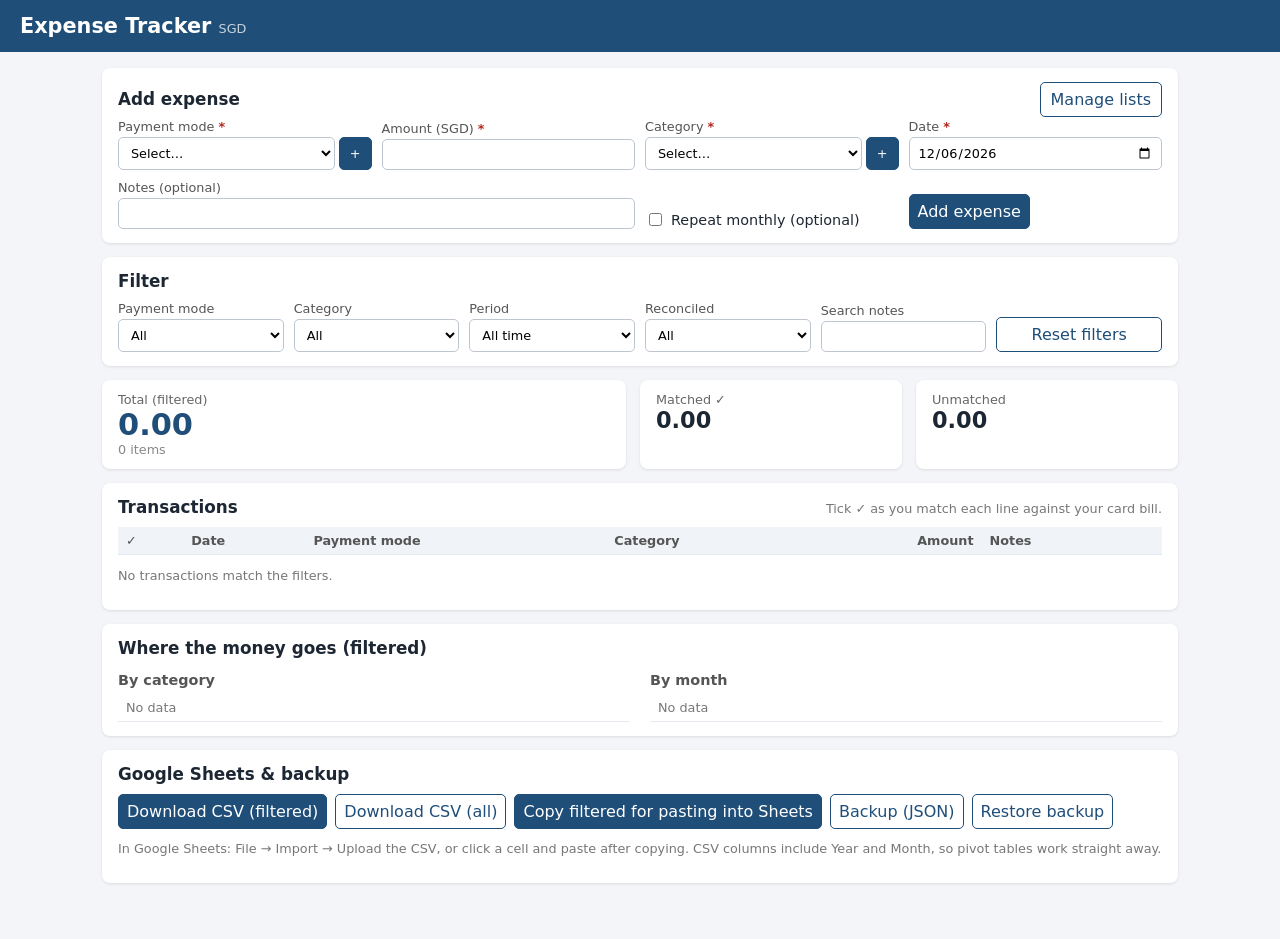
==== index.html @ 56cbfa38 "Initial version of expense tracker Plain HTML/CSS/JS app: add, edit and delete expenses, monthly rec" ====
<!DOCTYPE html>
<html lang="en">
<head>
<meta charset="UTF-8">
<meta name="viewport" content="width=device-width, initial-scale=1">
<title>Expense Tracker</title>
<link rel="stylesheet" href="style.css">
</head>
<body>
<header>
  <h1>Expense Tracker <small>SGD</small></h1>
</header>

<main>
  <!-- Add / edit form -->
  <section class="card">
    <div class="rowhead">
      <h2 id="formTitle">Add expense</h2>
      <button type="button" class="secondary small" id="manageToggle" aria-expanded="false">Manage lists</button>
    </div>
    <form id="expenseForm">
      <input type="hidden" id="editId">
      <label><span>Payment mode <b class="req">*</b></span>
        <span class="inline">
          <select id="fMode" required></select>
          <button type="button" class="small" id="addModeBtn" title="Add a payment mode, e.g. a specific credit card">+</button>
        </span>
      </label>
      <label><span>Amount (SGD) <b class="req">*</b></span>
        <input type="number" id="fAmount" step="0.01" min="0.01" inputmode="decimal" required>
      </label>
      <label><span>Category <b class="req">*</b></span>
        <span class="inline">
          <select id="fCategory" required></select>
          <button type="button" class="small" id="addCatBtn" title="Add a category">+</button>
        </span>
      </label>
      <label><span>Date <b class="req">*</b></span>
        <input type="date" id="fDate" required>
      </label>
      <label class="wide">Notes (optional)
        <input type="text" id="fNotes" maxlength="200">
      </label>
      <label class="check">
        <input type="checkbox" id="fRecurring"> Repeat monthly (optional)
      </label>
      <div class="actions">
        <button type="submit" id="saveBtn">Add expense</button>
        <button type="button" id="cancelBtn" class="secondary" hidden>Cancel edit</button>
      </div>
    </form>
  </section>

  <!-- Filters -->
  <section class="card">
    <h2>Filter</h2>
    <div class="filters">
      <label>Payment mode <select id="xMode"></select></label>
      <label>Category <select id="xCategory"></select></label>
      <label>Period
        <select id="xPeriod">
          <option value="all">All time</option>
          <option value="month">Month</option>
          <option value="year">Year</option>
          <option value="range">Custom date range</option>
        </select>
      </label>
      <label id="boxMonth" hidden>Month <input type="month" id="xMonth"></label>
      <label id="boxYear" hidden>Year <input type="number" id="xYear" min="2000" max="2100"></label>
      <label id="boxFrom" hidden>From <input type="date" id="xFrom"></label>
      <label id="boxTo" hidden>To <input type="date" id="xTo"></label>
      <label>Reconciled
        <select id="xRec">
          <option value="all">All</option>
          <option value="yes">Matched only</option>
          <option value="no">Unmatched only</option>
        </select>
      </label>
      <label>Search notes <input type="text" id="xText"></label>
      <button type="button" class="secondary" id="resetBtn">Reset filters</button>
    </div>
  </section>

  <!-- Totals -->
  <section class="totals">
    <div class="total big"><span>Total (filtered)</span><strong id="tTotal">0.00</strong><em id="tCount">0 items</em></div>
    <div class="total"><span>Matched ✓</span><strong id="tMatched">0.00</strong></div>
    <div class="total"><span>Unmatched</span><strong id="tUnmatched">0.00</strong></div>
  </section>

  <!-- Transactions -->
  <section class="card">
    <div class="rowhead">
      <h2>Transactions</h2>
      <span class="hint">Tick ✓ as you match each line against your card bill.</span>
    </div>
    <div class="tablewrap">
      <table id="txTable">
        <thead>
          <tr>
            <th title="Matched with statement">✓</th>
            <th>Date</th><th>Payment mode</th><th>Category</th>
            <th class="num">Amount</th><th>Notes</th><th></th>
          </tr>
        </thead>
        <tbody></tbody>
      </table>
    </div>
    <p id="emptyMsg" class="hint" hidden>No transactions match the filters.</p>
  </section>

  <!-- Analysis -->
  <section class="card">
    <h2>Where the money goes (filtered)</h2>
    <div class="two">
      <div>
        <h3>By category</h3>
        <table id="catTable"><tbody></tbody></table>
      </div>
      <div>
        <h3>By month</h3>
        <table id="monthTable"><tbody></tbody></table>
      </div>
    </div>
  </section>

  <!-- Manage lists -->
  <section class="card" id="manageSection" hidden>
    <div class="rowhead">
      <h2>Manage payment modes &amp; categories</h2>
      <button type="button" class="secondary small" id="manageClose">Close</button>
    </div>
    <p class="hint">Renaming also updates all existing transactions. A name can be deleted only when no transaction uses it.</p>
    <div class="two">
      <div><h3>Payment modes</h3><ul class="manage" id="manageModes"></ul></div>
      <div><h3>Categories</h3><ul class="manage" id="manageCats"></ul></div>
    </div>
  </section>

  <!-- Data tools -->
  <section class="card">
    <h2>Google Sheets &amp; backup</h2>
    <div class="actions">
      <button type="button" id="csvFiltered">Download CSV (filtered)</button>
      <button type="button" id="csvAll" class="secondary">Download CSV (all)</button>
      <button type="button" id="copyBtn">Copy filtered for pasting into Sheets</button>
      <button type="button" id="backupBtn" class="secondary">Backup (JSON)</button>
      <button type="button" id="restoreBtn" class="secondary">Restore backup</button>
      <input type="file" id="restoreFile" accept=".json" hidden>
    </div>
    <p class="hint">In Google Sheets: File → Import → Upload the CSV, or click a cell and paste after copying.
      CSV columns include Year and Month, so pivot tables work straight away.</p>
  </section>
</main>

<div id="toast" hidden></div>
<script src="app.js"></script>
</body>
</html>
---- style.css ----
* { box-sizing: border-box; }
[hidden] { display: none !important; }
body { margin: 0; font-family: system-ui, Segoe UI, Arial, sans-serif; background: #f3f5f8; color: #1d2733; }
header { background: #1f4e79; color: #fff; padding: 14px 20px; }
header h1 { margin: 0; font-size: 1.3rem; }
header small { font-weight: normal; opacity: .75; font-size: .8rem; }
main { max-width: 1100px; margin: 16px auto; padding: 0 12px 40px; display: grid; gap: 14px; }
.card { background: #fff; border-radius: 8px; padding: 14px 16px; box-shadow: 0 1px 3px rgba(0,0,0,.1); }
h2 { margin: 0 0 10px; font-size: 1.05rem; }
h3 { margin: 4px 0 6px; font-size: .9rem; color: #555; }
label { display: flex; flex-direction: column; font-size: .8rem; color: #555; gap: 3px; }
input, select, button { font: inherit; padding: 7px 8px; border: 1px solid #bcc5d0; border-radius: 5px; background: #fff; }
button { cursor: pointer; background: #1f4e79; color: #fff; border-color: #1f4e79; }
button:hover { filter: brightness(1.15); }
button.secondary { background: #fff; color: #1f4e79; }
button.small { padding: 7px 10px; }
.inline { display: flex; gap: 4px; }
.inline select { flex: 1; min-width: 0; }
#expenseForm { display: grid; grid-template-columns: repeat(auto-fit, minmax(170px, 1fr)); gap: 10px; align-items: end; }
#expenseForm .wide { grid-column: span 2; }
label.check { flex-direction: row; align-items: center; gap: 6px; font-size: .9rem; color: #1d2733; }
.actions { display: flex; gap: 8px; flex-wrap: wrap; }
.filters { display: grid; grid-template-columns: repeat(auto-fit, minmax(150px, 1fr)); gap: 10px; align-items: end; }
.totals { display: grid; grid-template-columns: 2fr 1fr 1fr; gap: 14px; }
.total { background: #fff; border-radius: 8px; padding: 12px 16px; box-shadow: 0 1px 3px rgba(0,0,0,.1); display: flex; flex-direction: column; }
.total span { font-size: .8rem; color: #666; }
.total strong { font-size: 1.4rem; }
.total.big strong { font-size: 1.9rem; color: #1f4e79; }
.total em { font-size: .8rem; color: #888; font-style: normal; }
.rowhead { display: flex; justify-content: space-between; align-items: baseline; flex-wrap: wrap; }
.hint { color: #777; font-size: .8rem; }
.tablewrap { overflow-x: auto; }
table { width: 100%; border-collapse: collapse; font-size: .9rem; }
th, td { text-align: left; padding: 6px 8px; border-bottom: 1px solid #e6eaf0; }
th { background: #f0f3f7; font-size: .8rem; color: #555; }
.num { text-align: right; font-variant-numeric: tabular-nums; }
tr.matched td { background: #eef8ee; }
td.actions-cell { white-space: nowrap; text-align: right; }
td.actions-cell button { padding: 3px 8px; font-size: .8rem; }
td.actions-cell button.del { background: #fff; color: #b3261e; border-color: #b3261e; }
.badge { font-size: .7rem; background: #ffe9b8; border-radius: 8px; padding: 1px 6px; margin-left: 4px; }
.two { display: grid; grid-template-columns: 1fr 1fr; gap: 20px; }
.bar { background: #cfe0f1; height: 10px; border-radius: 5px; min-width: 2px; }
.bar-cell { width: 35%; }
#toast { position: fixed; bottom: 20px; left: 50%; transform: translateX(-50%); background: #222; color: #fff; padding: 10px 18px; border-radius: 6px; }
.req { color: #b3261e; }
ul.manage { list-style: none; margin: 0; padding: 0; }
ul.manage li { display: flex; align-items: center; gap: 6px; padding: 5px 0; border-bottom: 1px solid #e6eaf0; }
ul.manage li span { flex: 1; }
ul.manage small { color: #888; }
ul.manage button { padding: 3px 9px; font-size: .8rem; background: #fff; color: #1f4e79; }
ul.manage button.del { color: #b3261e; border-color: #b3261e; }
ul.manage button:disabled { opacity: .35; cursor: not-allowed; }

/* ---- mobile ---- */
@media (max-width: 700px) {
  header { padding: 10px 14px; position: sticky; top: 0; z-index: 5; }
  header h1 { font-size: 1.15rem; }
  main { padding: 0 8px 40px; margin-top: 10px; gap: 10px; }
  .card { padding: 12px; }
  input, select, button { font-size: 16px; min-height: 44px; }   /* 16px stops iOS zoom-on-focus; 44px touch targets */
  input[type=checkbox] { min-height: 0; width: 22px; height: 22px; }
  button.small { min-height: 38px; padding: 4px 12px; font-size: .9rem; }
  .rowhead { align-items: center; gap: 8px; flex-wrap: nowrap; }
  .rowhead h2 { margin: 0 0 10px; }
  #manageSection .rowhead, #manageToggle { margin-bottom: 0; }
  .rowhead .hint { display: none; }
  .two { grid-template-columns: 1fr; }
  .totals { grid-template-columns: 1fr 1fr; gap: 10px; }
  .total.big { grid-column: 1 / -1; }
  .total { padding: 10px 12px; }
  #expenseForm { grid-template-columns: 1fr; }
  .filters { grid-template-columns: 1fr 1fr; gap: 8px; }
  .filters > label:nth-last-child(2), .filters > button, #boxMonth, #boxYear { grid-column: 1 / -1; }
  input[type=date], input[type=month] { min-width: 0; width: 100%; }
  #expenseForm .wide { grid-column: span 1; }
  .actions button { flex: 1 1 100%; }
  ul.manage button { min-height: 36px; }
  .total.big strong { font-size: 1.7rem; }

  /* transaction table -> one card per transaction */
  .tablewrap { overflow: visible; }
  #txTable thead { display: none; }
  #txTable, #txTable tbody { display: block; }
  #txTable tr { display: grid; grid-template-columns: 34px 1fr auto; grid-template-areas:
      "rec date amt" ". mode cat" ". notes notes" ". act act";
    gap: 2px 8px; border: 1px solid #e0e5ec; border-radius: 8px; padding: 8px 10px; margin-bottom: 8px; }
  #txTable td { display: block; border: 0; padding: 1px 0; }
  .c-rec { grid-area: rec; align-self: center; }
  .c-date { grid-area: date; font-weight: 600; }
  .c-amt { grid-area: amt; font-weight: 700; font-size: 1.05rem; }
  .c-mode { grid-area: mode; color: #555; }
  .c-cat { grid-area: cat; color: #555; text-align: right; }
  .c-notes { grid-area: notes; color: #555; font-size: .85rem; }
  .c-notes:empty { display: none; }
  .c-act { grid-area: act; text-align: left; padding-top: 6px !important; }
  td.actions-cell button { min-height: 38px; padding: 4px 16px; font-size: .9rem; }
  tr.matched td { background: transparent; }
  #txTable tr.matched { background: #eef8ee; }
}
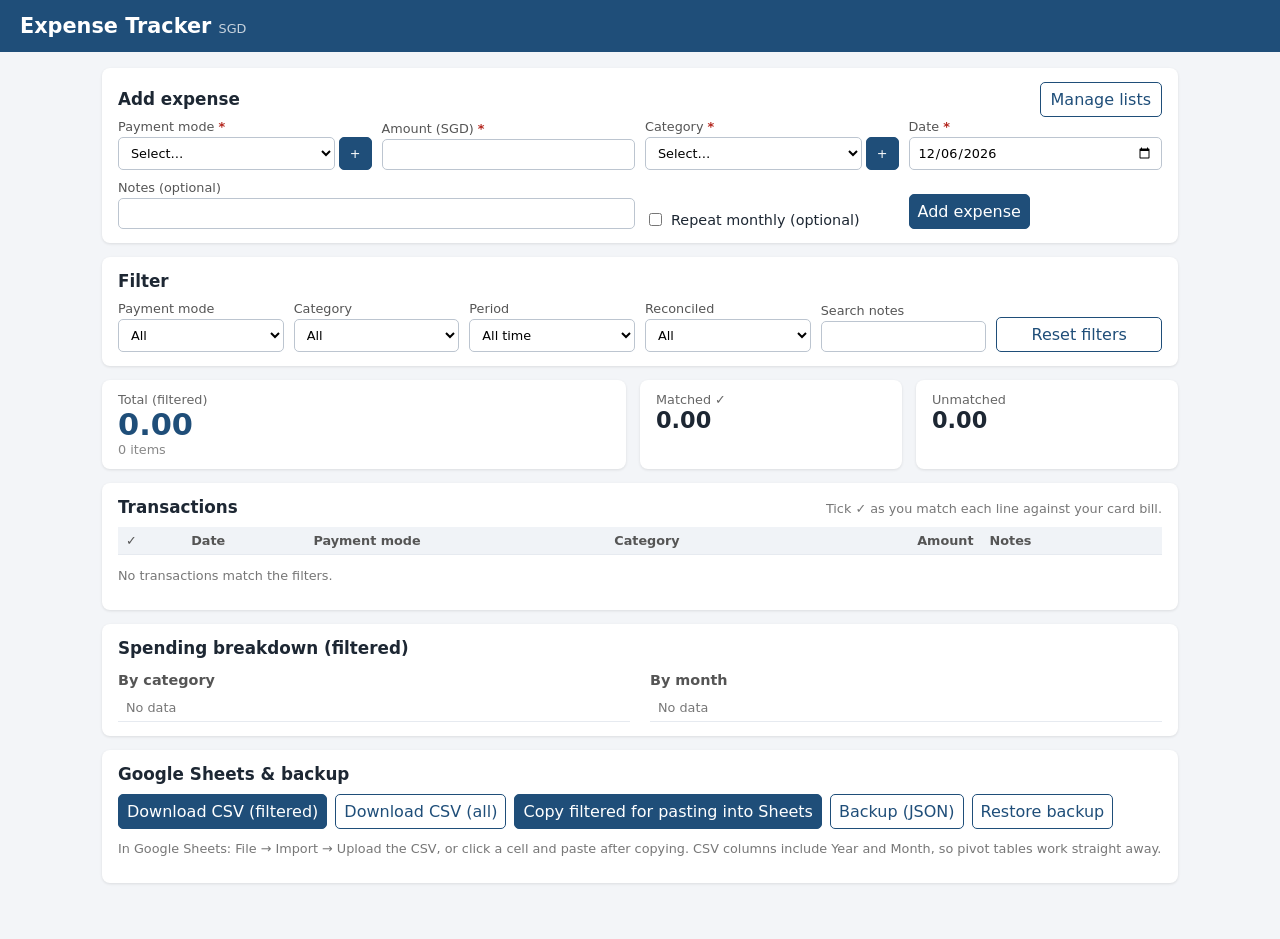
==== commit 97caec1b: "Rename analysis section to Spending breakdown (filtered) Co-Authored-By: Claude Sonnet 5.5 <noreply@" ====
--- a/index.html
+++ b/index.html
@@ -111,7 +111,7 @@
 
   <!-- Analysis -->
   <section class="card">
-    <h2>Where the money goes (filtered)</h2>
+    <h2>Spending breakdown (filtered)</h2>
     <div class="two">
       <div>
         <h3>By category</h3>
